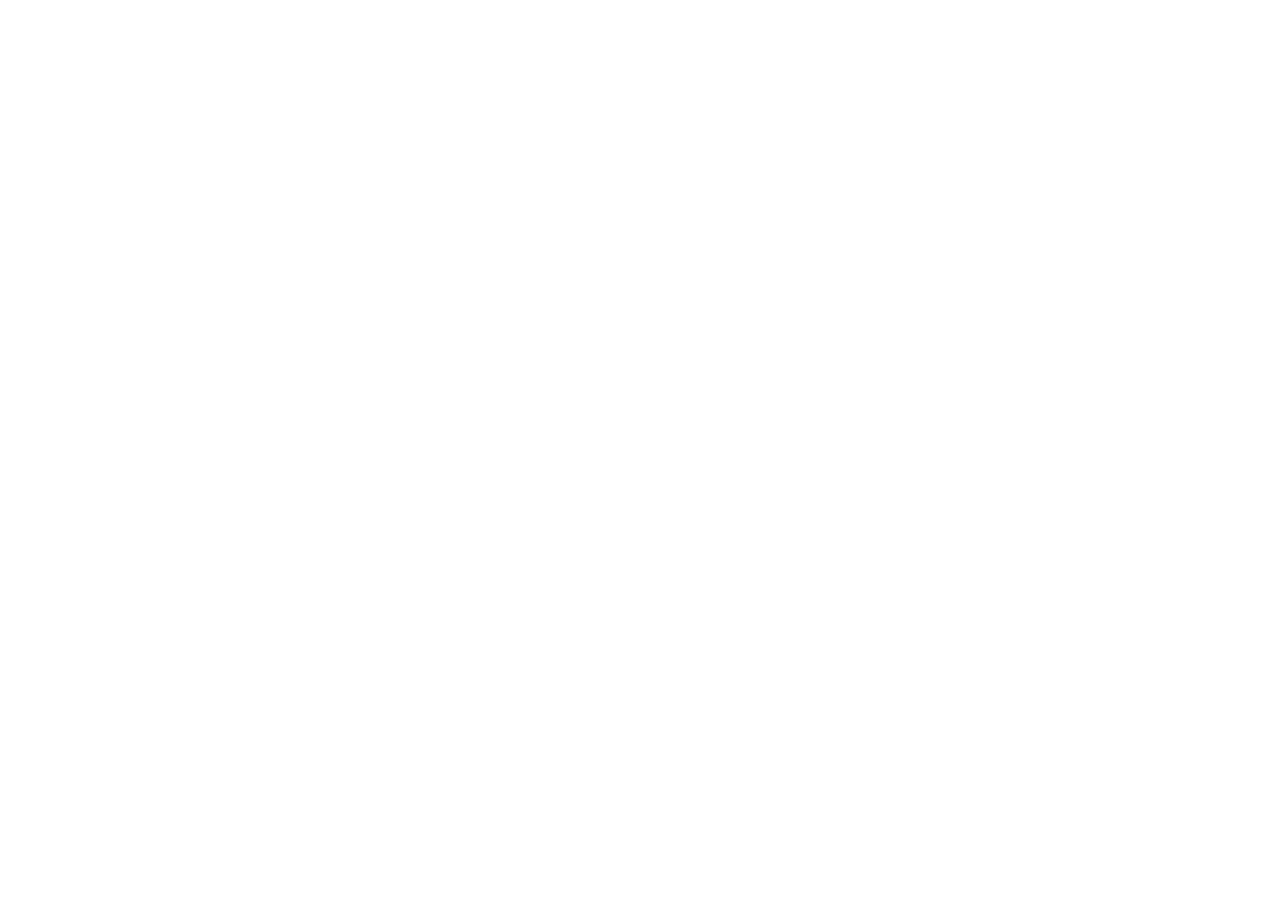
==== index.html @ 50e16a8b "first commit" ====
<!DOCTYPE html>
<html lang="en">
<head>
    <meta charset="UTF-8">
    <meta name="viewport" content="width=device-width, initial-scale=1.0">
    <title>flowershop</title>
    <link rel="shortcut icon" href="Flower Asset/Group 58.png" type="image/x-icon">
    <link rel="stylesheet" href="index.css">
</head>
<body>
    
</body>
</html>
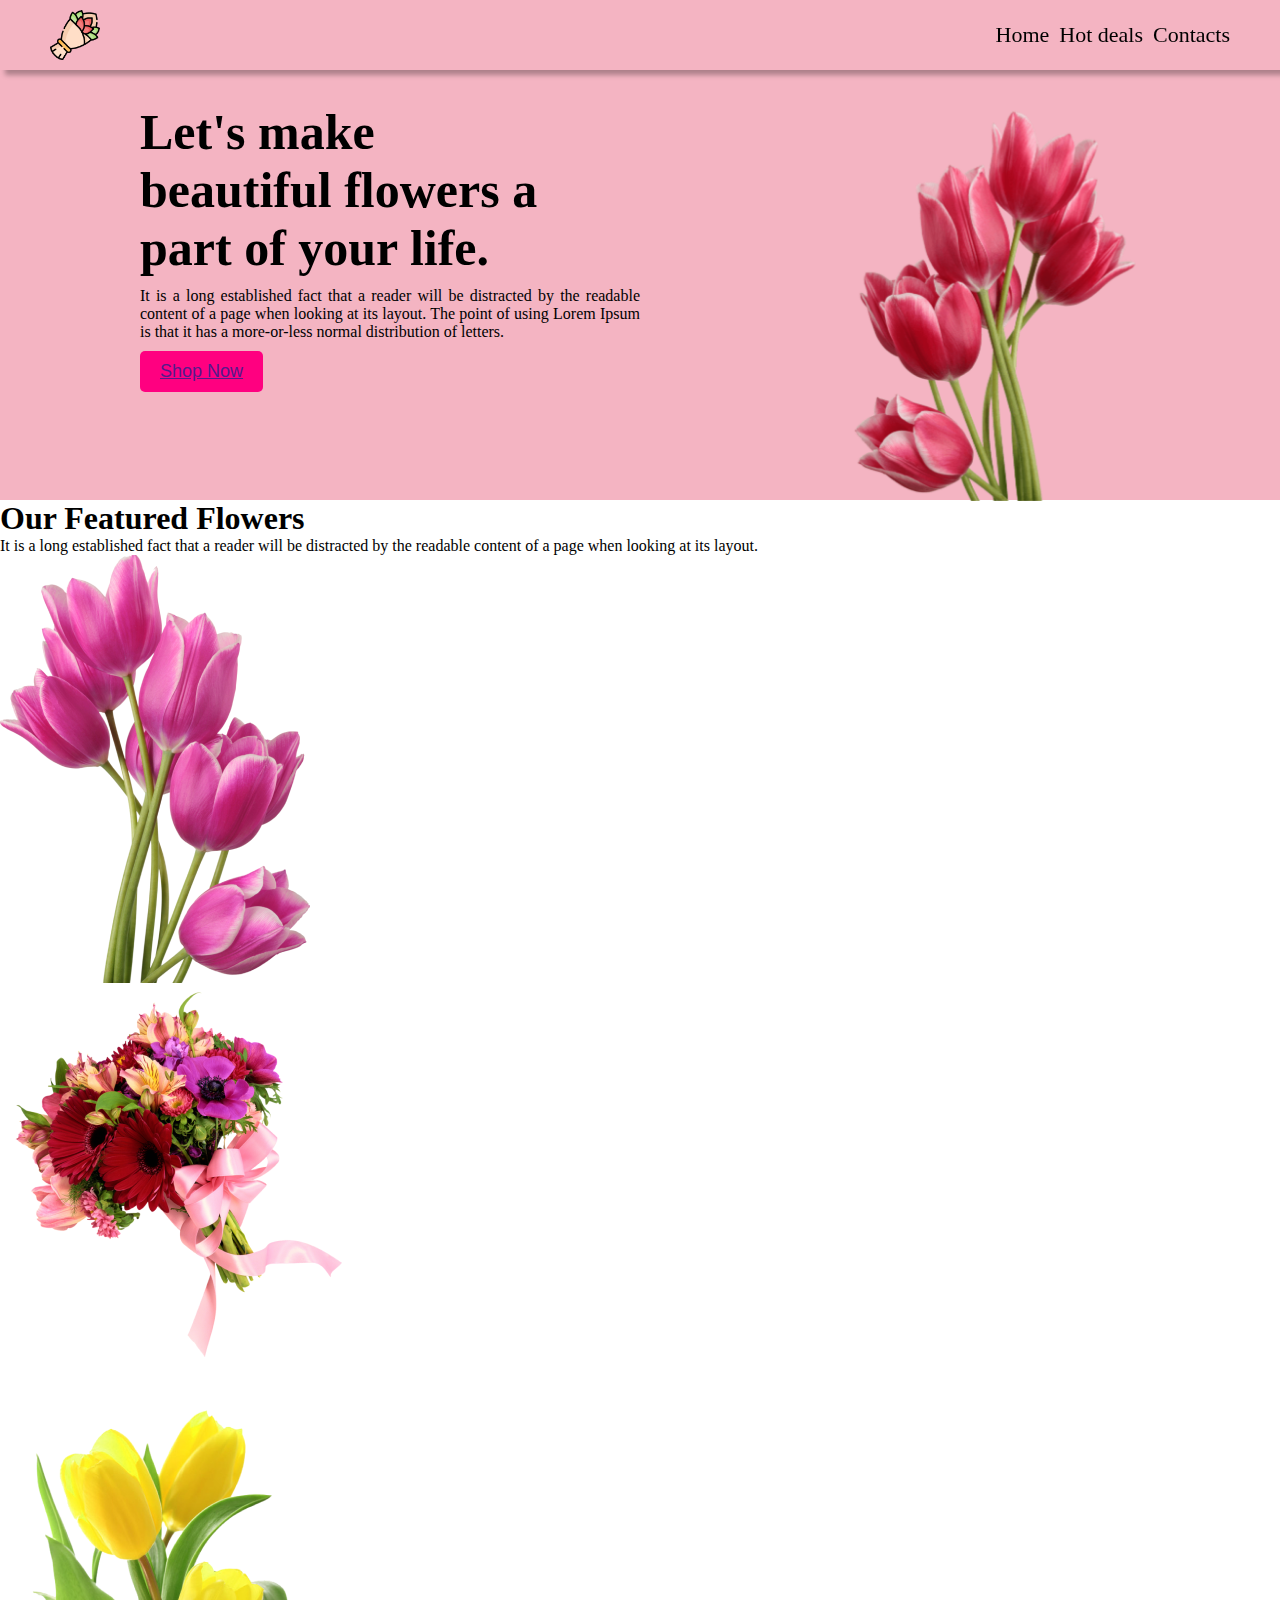
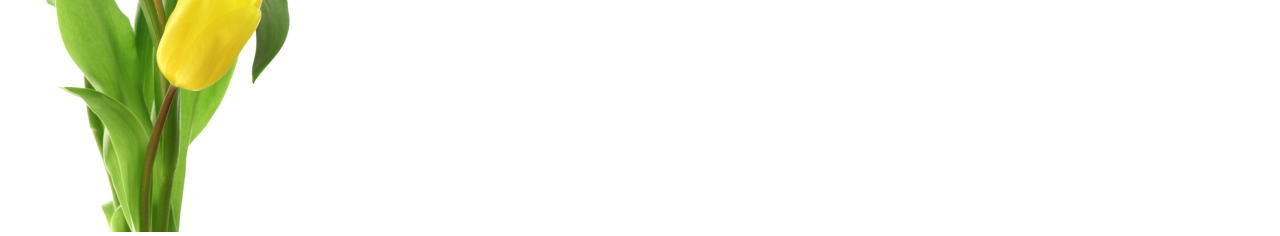
==== commit b632a136: "header done, working on main" ====
--- a/index.html
+++ b/index.html
@@ -7,7 +7,43 @@
     <link rel="shortcut icon" href="Flower Asset/Group 58.png" type="image/x-icon">
     <link rel="stylesheet" href="index.css">
 </head>
-<body>
-    
+<body class="bg">
+    <header>
+        <nav>
+            <div class="menus">
+                <img class="logo" src="Flower Asset/Group 58.png" alt="">
+                     <ul class="men">
+                        <li>Home</li>
+                        <li>Hot deals</li>
+                        <li>Contacts</li>
+                    </ul>
+            </div>
+        <section class="header-con">
+            <div class="header-item">
+                 <h1 class="title">Let's make beautiful flowers a part of your life.</h1>
+                    <p class="desc">
+                     It is a long established fact that a reader will be distracted by the readable content of a page when looking at its layout. The point of using Lorem Ipsum is that it has a more-or-less normal distribution of letters.
+                    </p>
+                 <button class="shop">
+                 <a href="" class="lnk">Shop Now</a>
+                </button>
+             </div>
+            <div class="banner-image">
+                 <img class="banner-img" src="Flower Asset/pngwing 10.png" alt="">
+             </div>
+        </section>
+        </nav>
+    </header>
+    <main>
+        <div class="title-main">
+            <h1>Our Featured Flowers</h1>
+            <p class="desc-main">It is a long established fact that a reader will be distracted by the readable content of a page when looking at its layout.</p>
+            <ul class="flowers">
+                <li><img src="Flower Asset/pngwing 6.png" alt=""></li>
+                <li><img src="Flower Asset/pngwing 5.png" alt=""></li>
+                <li><img src="Flower Asset/pngwing 7.png" alt=""></li>
+            </ul>
+        </div>
+    </main>
 </body>
 </html>--- a/index.css
+++ b/index.css
@@ -0,0 +1,103 @@
+*{
+    margin: 0px;
+    padding: 0px;
+}
+.menus{
+    display: flex;
+    list-style: none;
+    justify-content: space-between;
+    /* margin-inline: 50px; */
+    /* margin-top: 10px; */
+    font-size: 22px;
+    /* padding-top: 10px; */
+    background-color: transparent;
+    position: fixed;
+    /* background: linear-gradient(red); */
+    width: 100%;
+    padding-left: 50px;
+    padding-right: 50px;
+    box-shadow: 5px 5px 5px rgba(0, 0, 0, 0.295);
+    align-items: center;
+    height: 70px;
+    
+}
+.men{
+    display: flex;
+    list-style: none;
+    gap: 10px;
+    color: black;
+    /* background-color: transparent; */
+    /* margin-right: 100px; */
+    /* width: auto; */
+    background-size: cover;
+    padding-right: 100px;
+    cursor: pointer;
+    
+
+
+}
+.men:hover{
+    background-color: blueviolet;
+    cursor: pointer;
+}
+.logo{
+    height: 50px;
+}
+nav{
+    height: 500px;
+    background-color: rgba(229, 84, 115, 0.438);
+    width: 100%;
+    margin: 0px;
+}
+.banner-img{
+    width: 310px ;
+    /* border-radius: 150px; */
+        /* border: rgb(255, 0, 85) solid 5px; */
+        position: relative;
+        padding-bottom: 0%;
+        padding-top: 110px;
+        padding-left: 200px;
+        
+}
+.header-item{
+    padding-bottom: 20px;
+    
+}
+.header-con{
+    display: flex;
+    /* justify-content: center; */
+    align-items: center;
+    padding-inline: 140px;
+    
+    
+}
+.title{
+    font-size: 50px;
+    width: 400px;
+    margin-top: 10px;
+
+}
+.shop{
+    margin-top: 10px;
+    padding: 10px 20px;
+  background-color: rgb(255, 0, 128);
+  color: white;
+  border-radius: 5px;
+  border: none;
+  font-size: large; 
+  
+}
+.shop:hover{
+    color: rgb(255, 252, 252);
+    cursor: pointer;
+    background-color: rgba(227, 0, 248, 0.219);
+    padding: 9px 18px;
+    /* position: absolute; */
+    
+  }
+  .desc{
+    text-align: justify;
+    width: 500px;
+    margin-top: 10px;
+  }
+  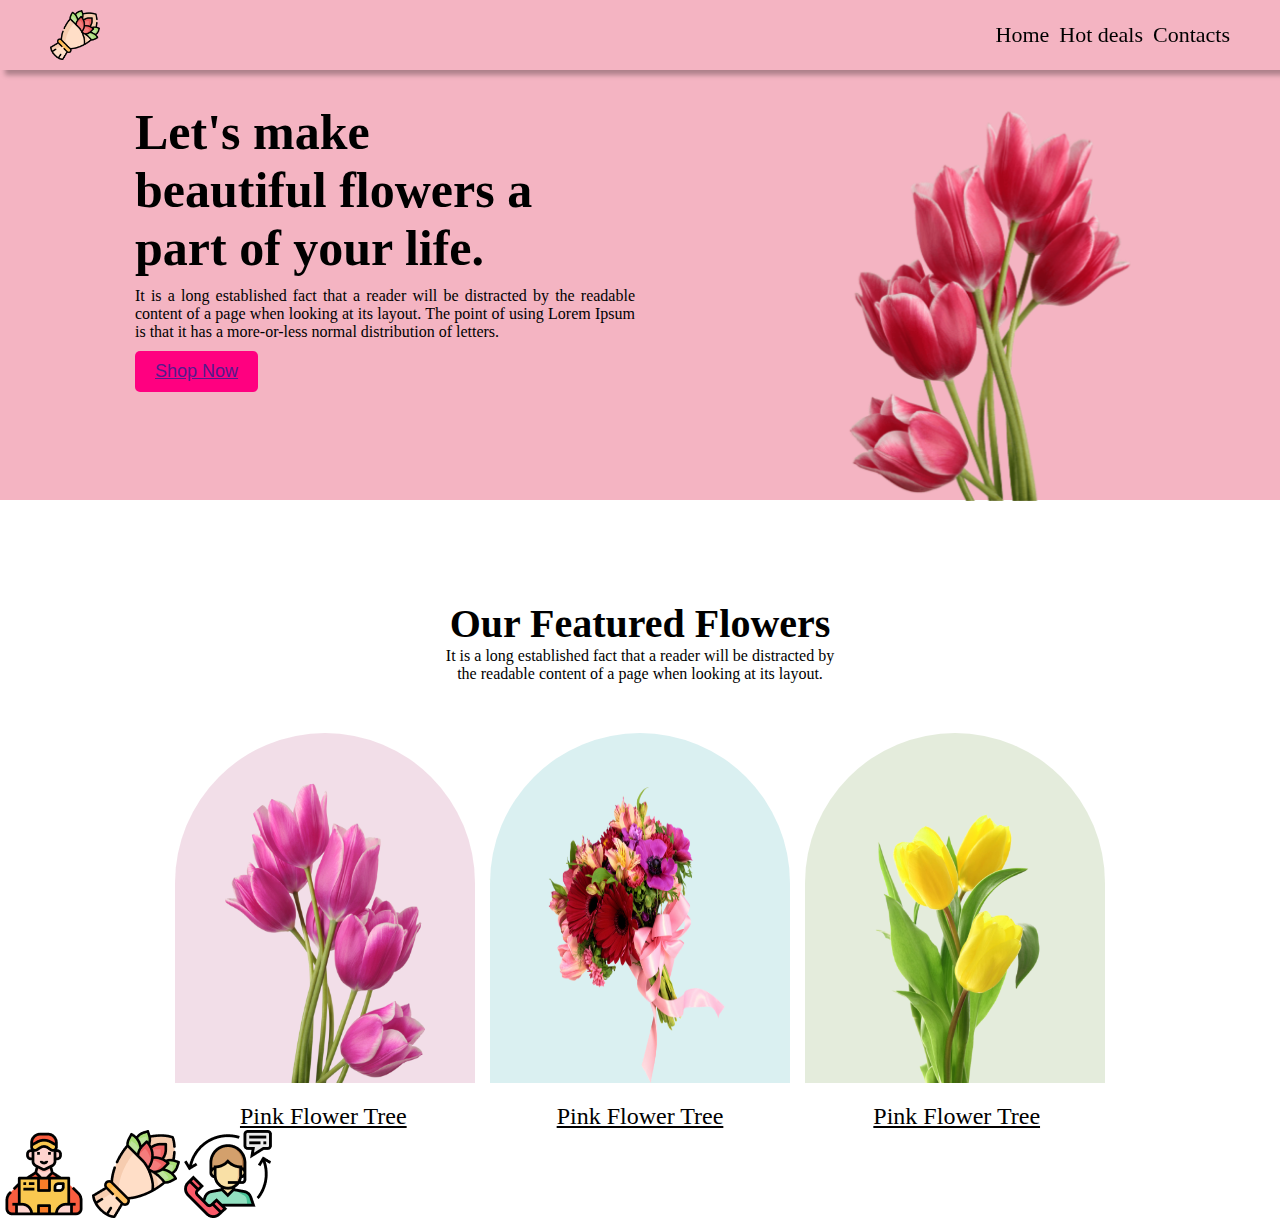
==== commit e1fd6197: "main first done" ====
--- a/index.html
+++ b/index.html
@@ -36,12 +36,29 @@
     </header>
     <main>
         <div class="title-main">
-            <h1>Our Featured Flowers</h1>
+            <h1 class="flw">Our Featured Flowers</h1>
             <p class="desc-main">It is a long established fact that a reader will be distracted by the readable content of a page when looking at its layout.</p>
+        </div>
+        <div class="flowrs-div">
             <ul class="flowers">
-                <li><img src="Flower Asset/pngwing 6.png" alt=""></li>
-                <li><img src="Flower Asset/pngwing 5.png" alt=""></li>
-                <li><img src="Flower Asset/pngwing 7.png" alt=""></li>
+                <img class="img1" src="Flower Asset/pngwing 6.png" alt="">
+                <img class="img2" src="Flower Asset/pngwing 5.png" alt="">
+                <img class="img3" src="Flower Asset/pngwing 7.png" alt="">
+            </ul>
+            
+        </div>
+        <div>
+            <ul class="flw-name">
+                <li>Pink Flower Tree</li>
+                <li>Pink Flower Tree</li>
+                <li>Pink Flower Tree</li>
+            </ul>
+        </div>
+        <div>
+            <ul class="icons">
+                <img src="Flower Asset/Group 57.png" alt="">
+                <img src="Flower Asset/Group 58.png" alt="">
+                <img src="Flower Asset/Group 59.png" alt="">
             </ul>
         </div>
     </main>
--- a/index.css
+++ b/index.css
@@ -65,9 +65,9 @@
 }
 .header-con{
     display: flex;
-    /* justify-content: center; */
+    justify-content: center;
     align-items: center;
-    padding-inline: 140px;
+    /* padding-inline: 140px; */
     
     
 }
@@ -100,4 +100,61 @@
     width: 500px;
     margin-top: 10px;
   }
-  +  .title-main{
+    /* display: list-item; */
+    align-items: center;
+    justify-content: center;
+    position: relative;
+    padding-inline: 440px;
+    text-align: center;
+    /* width: 500px; */
+    margin-top: 100px;
+  }
+  .flw{
+    font-size: 40px;
+  }
+  .flowers{
+    display: flex;
+    justify-content: center;
+    height: 300px;
+    margin-top: 50px;
+    position: relative;
+    gap: 15px;
+  }
+  .img1{
+    border-radius: 300px 300px 0px 0px;
+    background: rgba(167, 33, 98, 0.15);
+    width: 200px;
+    height: 300px;
+    flex-shrink: 0;
+    padding-top: 50px;
+    padding-inline: 50px;
+  }
+  .img2{
+    border-radius: 300px 300px 0px 0px;
+    background: rgba(5, 151, 160, 0.15);
+    width: 200px;
+    height: 300px;
+    flex-shrink: 0;
+    padding-top: 50px;
+    padding-inline: 50px;
+  }
+  .img3{
+    border-radius: 300px 300px 0px 0px;
+    background: rgba(71, 125, 17, 0.15);
+    width: 200px;
+    height: 300px;
+    flex-shrink: 0;
+    padding-top: 50px;
+    padding-inline: 50px;
+  }
+  .flw-name{
+    display: flex;
+    align-items: center;
+    justify-content: center;
+    list-style: none;
+    font-size: 24px;
+    text-decoration-line: underline;
+    margin-top: 70px;
+    gap: 150px;
+  }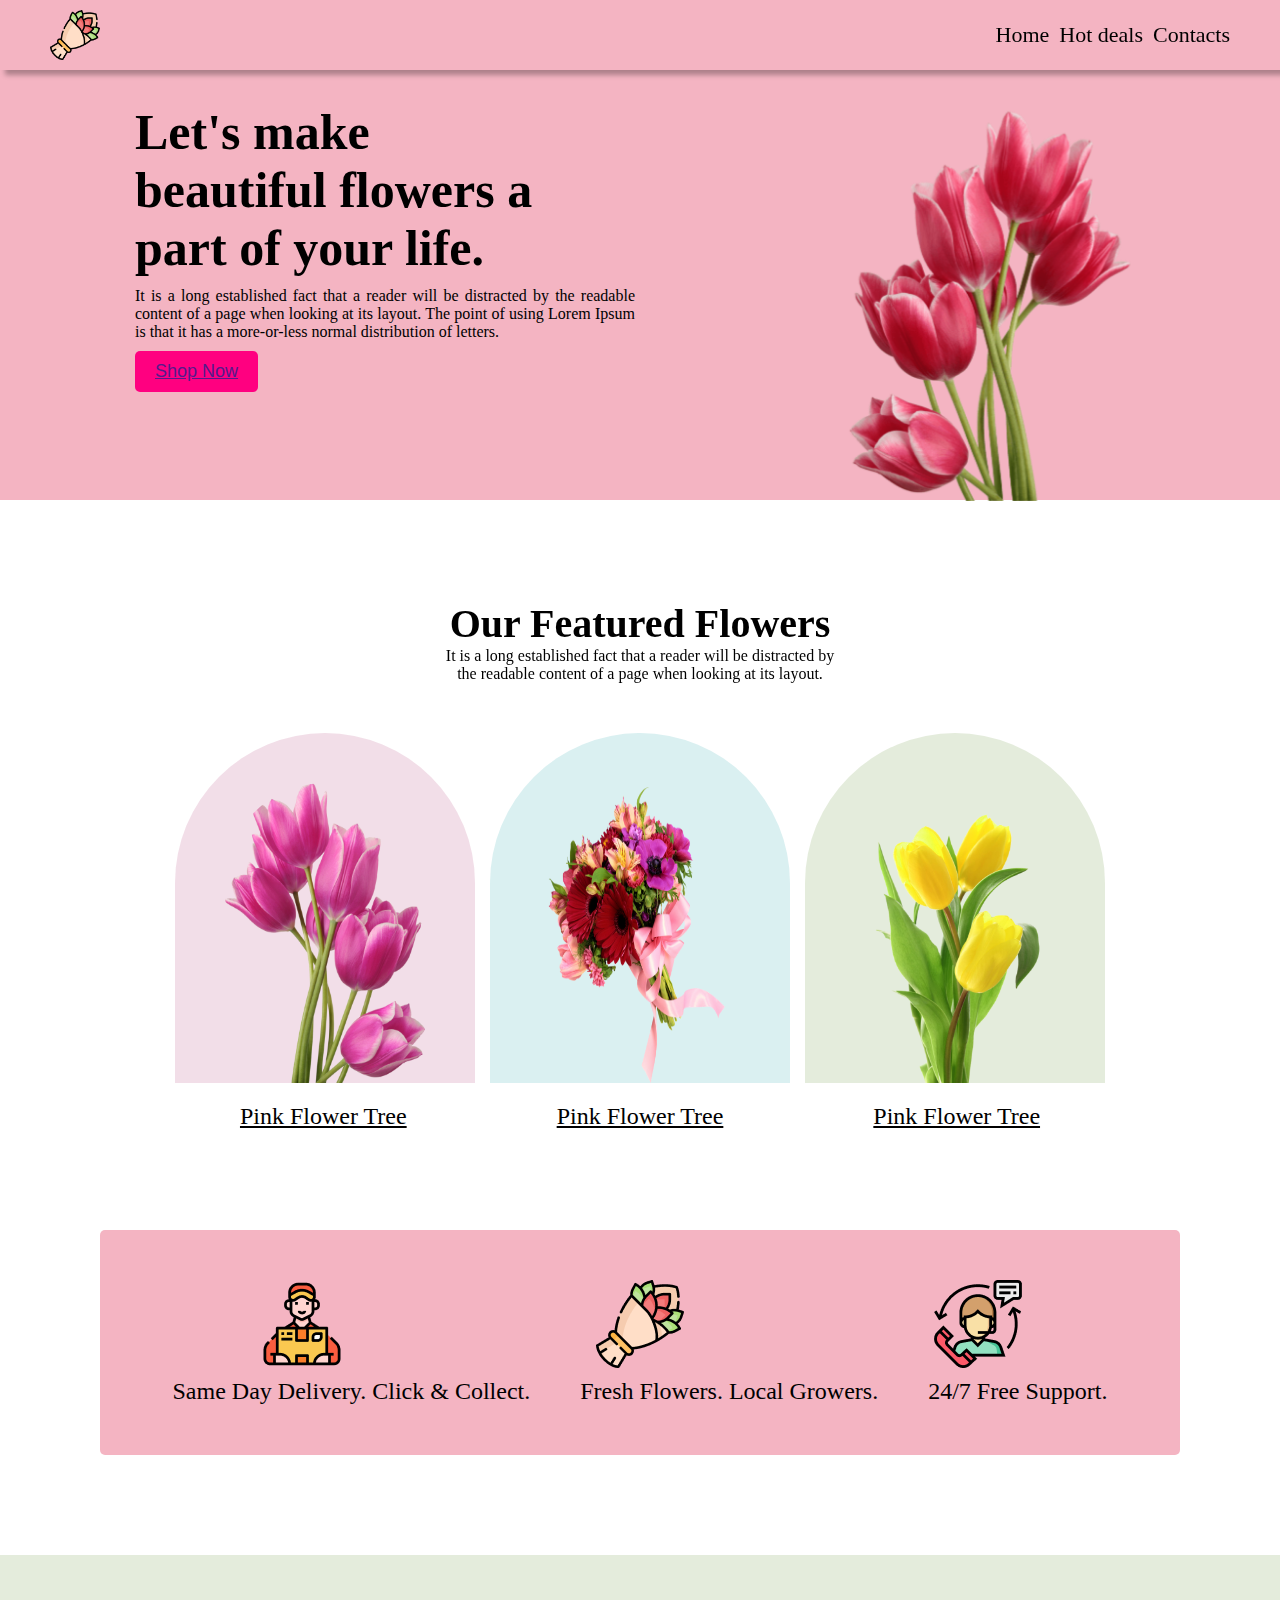
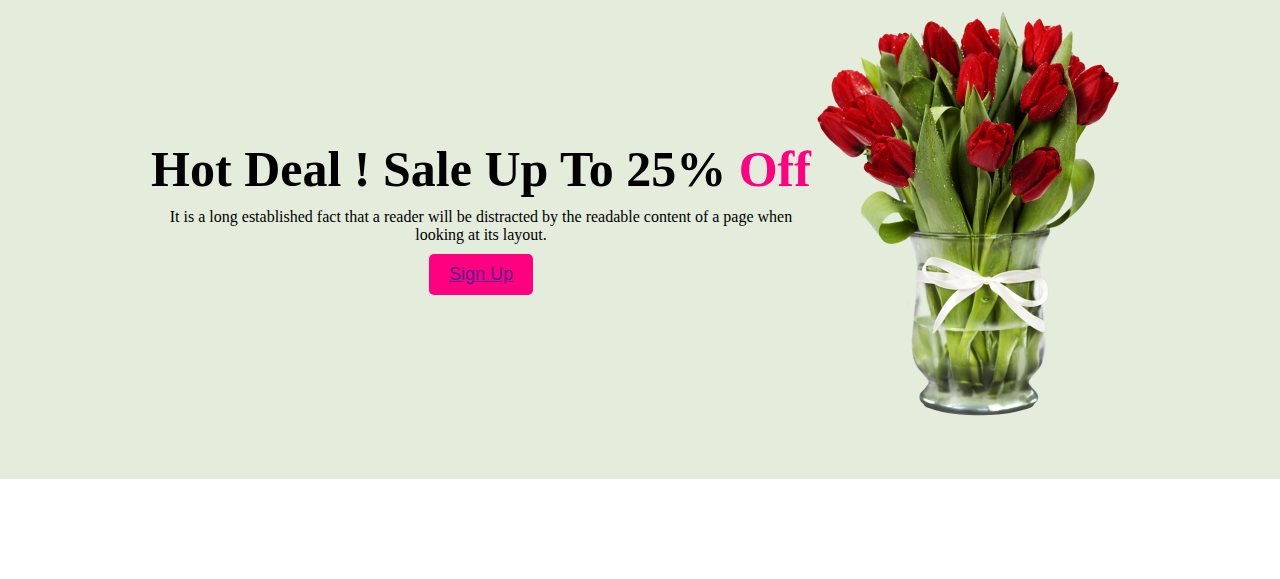
==== commit fa9830d2: "git main almost" ====
--- a/index.html
+++ b/index.html
@@ -54,12 +54,31 @@
                 <li>Pink Flower Tree</li>
             </ul>
         </div>
-        <div>
+        <div class="hole-icon">
             <ul class="icons">
-                <img src="Flower Asset/Group 57.png" alt="">
-                <img src="Flower Asset/Group 58.png" alt="">
-                <img src="Flower Asset/Group 59.png" alt="">
+                <img class="icon1" src="Flower Asset/Group 57.png" alt="">
+                <img class="icon2" src="Flower Asset/Group 58.png" alt="">
+                <img class="icon3" src="Flower Asset/Group 59.png" alt="">
             </ul>
+            <ul class="icon-name">
+                <li>Same Day Delivery. Click & Collect.</li>
+                <li>Fresh Flowers. Local Growers.</li>
+                <li>24/7 Free Support.</li>
+            </ul>
+        </div>
+        <div class="hotdeal">
+            <ul class="texthot">
+                <h1 class="title-hot">Hot Deal ! Sale Up To 25% <span class="off">Off</span></h1>
+                <p class="desc-hot">It is a long established fact that a reader will be distracted by the readable content of a page when looking at its layout.</p>
+                <button class="shop">
+                <a href="" class="lnk">Sign Up</a>
+               </button>
+            </ul>
+            <ul>
+                <img src="Flower Asset/pngwing 8.png" alt="">
+            </ul>
+            
+            
         </div>
     </main>
 </body>
--- a/index.css
+++ b/index.css
@@ -157,4 +157,51 @@
     text-decoration-line: underline;
     margin-top: 70px;
     gap: 150px;
-  }+  }
+  .icons{
+    display: flex;
+    align-items: center;
+    justify-content: center;
+    
+    padding: 50px 50px 10px 50px;
+    gap: 250px;
+    
+  }
+.icon-name{
+    display: flex;
+    list-style: none;
+    justify-content: center;
+    gap: 50px;
+    text-align: center;
+    padding-bottom: 50px;
+    font-size: 24px;
+}
+.hole-icon{
+    background: rgba(229, 84, 115, 0.438);
+    border-radius: 5px;
+    margin: 100px 100px 100px 100px;
+}
+.hotdeal{
+    display: flex;
+    justify-content: center;
+    align-items: center;
+    background: rgba(71, 125, 17, 0.15);
+    padding: 50px 150px;
+    margin: 100px 0px;
+}
+.texthot{
+    
+    justify-content: center;
+    align-items: center;
+    text-align: center;
+    /* width: 1000px; */
+}
+.off{
+    color: rgb(255, 0, 128);
+}
+.title-hot{
+    font-size: 50px;
+}
+.desc-hot{
+    margin-top: 10px;
+}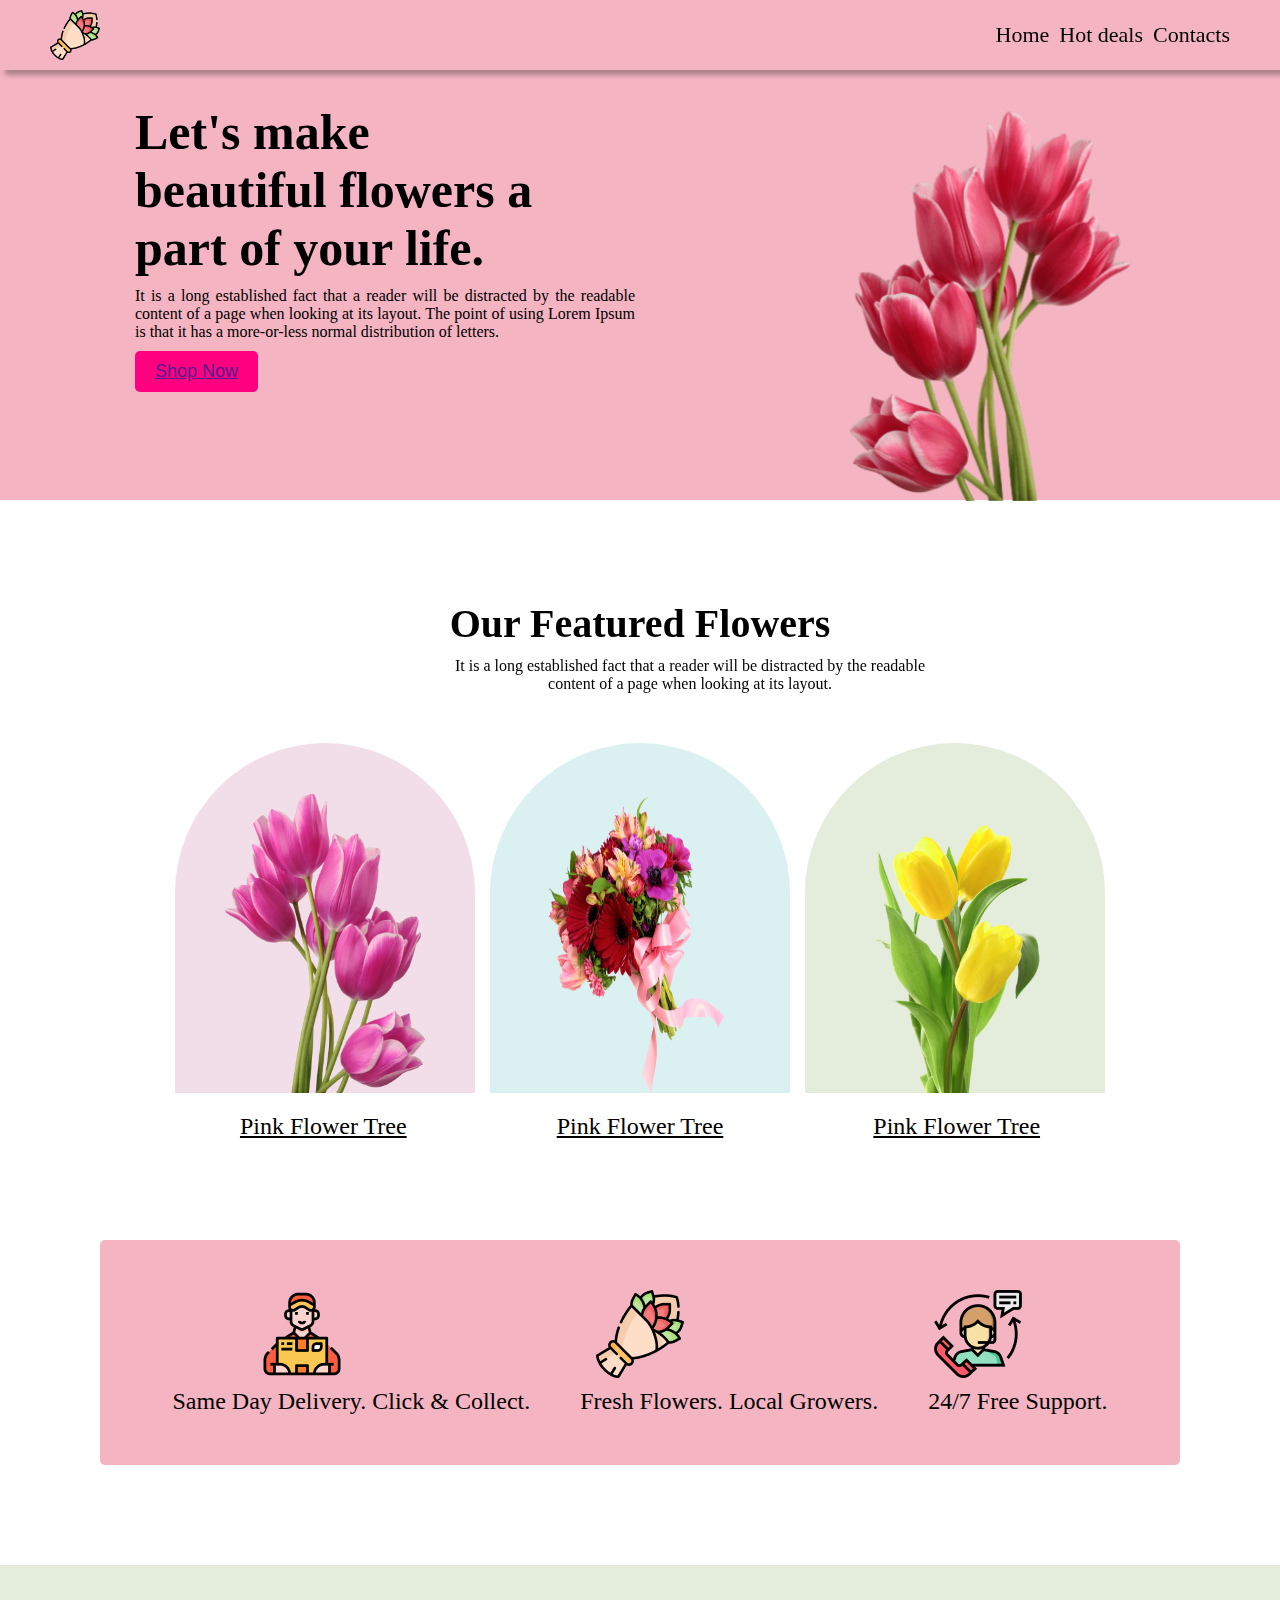
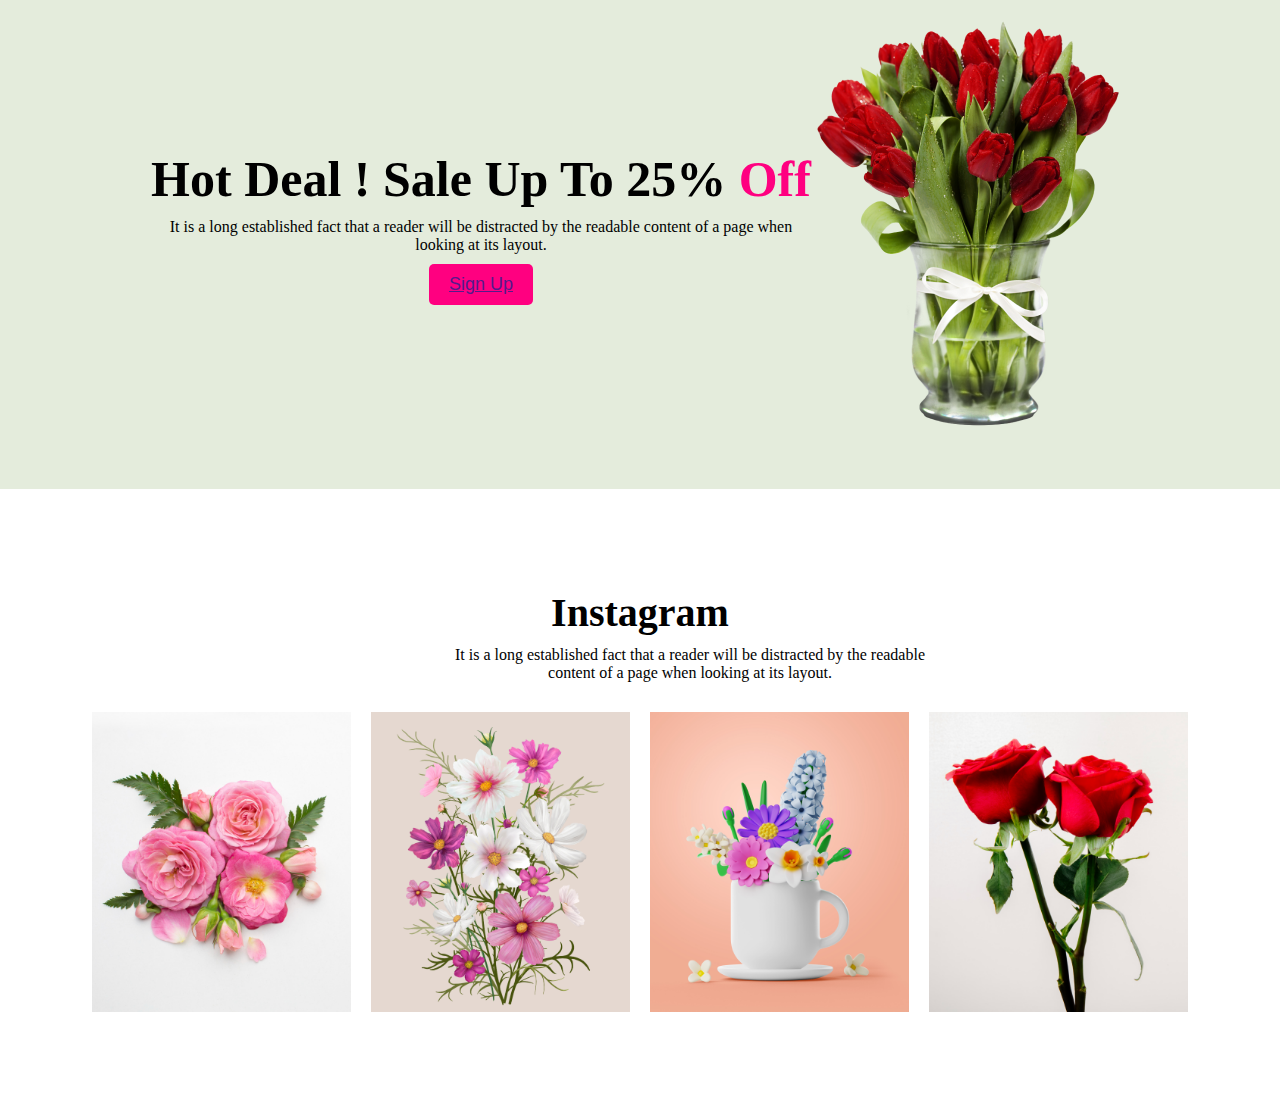
==== commit 6dcc0cab: "images add" ====
--- a/index.html
+++ b/index.html
@@ -80,6 +80,16 @@
             
             
         </div>
+        <div class="title-main">
+            <h1 class="flw">Instagram</h1>
+            <p class="desc-main">It is a long established fact that a reader will be distracted by the readable content of a page when looking at its layout.</p>
+        </div>
+        <div class="images">
+            <li class="imglist1"><img src="Flower Asset/Flower 01.png" alt="" height="300px"></li>
+            <li class="imglist2"><img src="Flower Asset/Rectangle 4.png" alt="" height="300px"></li>
+            <li class="imglist3"><img src="Flower Asset/Rectangle 5.png" alt="" height="300px"></li>
+            <li class="imglist4"><img src="Flower Asset/Rectangle 6.png" alt="" height="300px"></li>
+        </div>
     </main>
 </body>
 </html>--- a/index.css
+++ b/index.css
@@ -204,4 +204,20 @@
 }
 .desc-hot{
     margin-top: 10px;
-}+}
+.desc-main{
+    margin-top: 10px;
+    text-align: center;
+    width: 500px;
+}
+.images{
+    display: flex;
+    /* width: 100px; */
+    margin: 30px 100px 100px 100px;
+    list-style: none;
+    ;
+    justify-content: center;
+    align-items: center;
+    gap: 20px;
+}
+
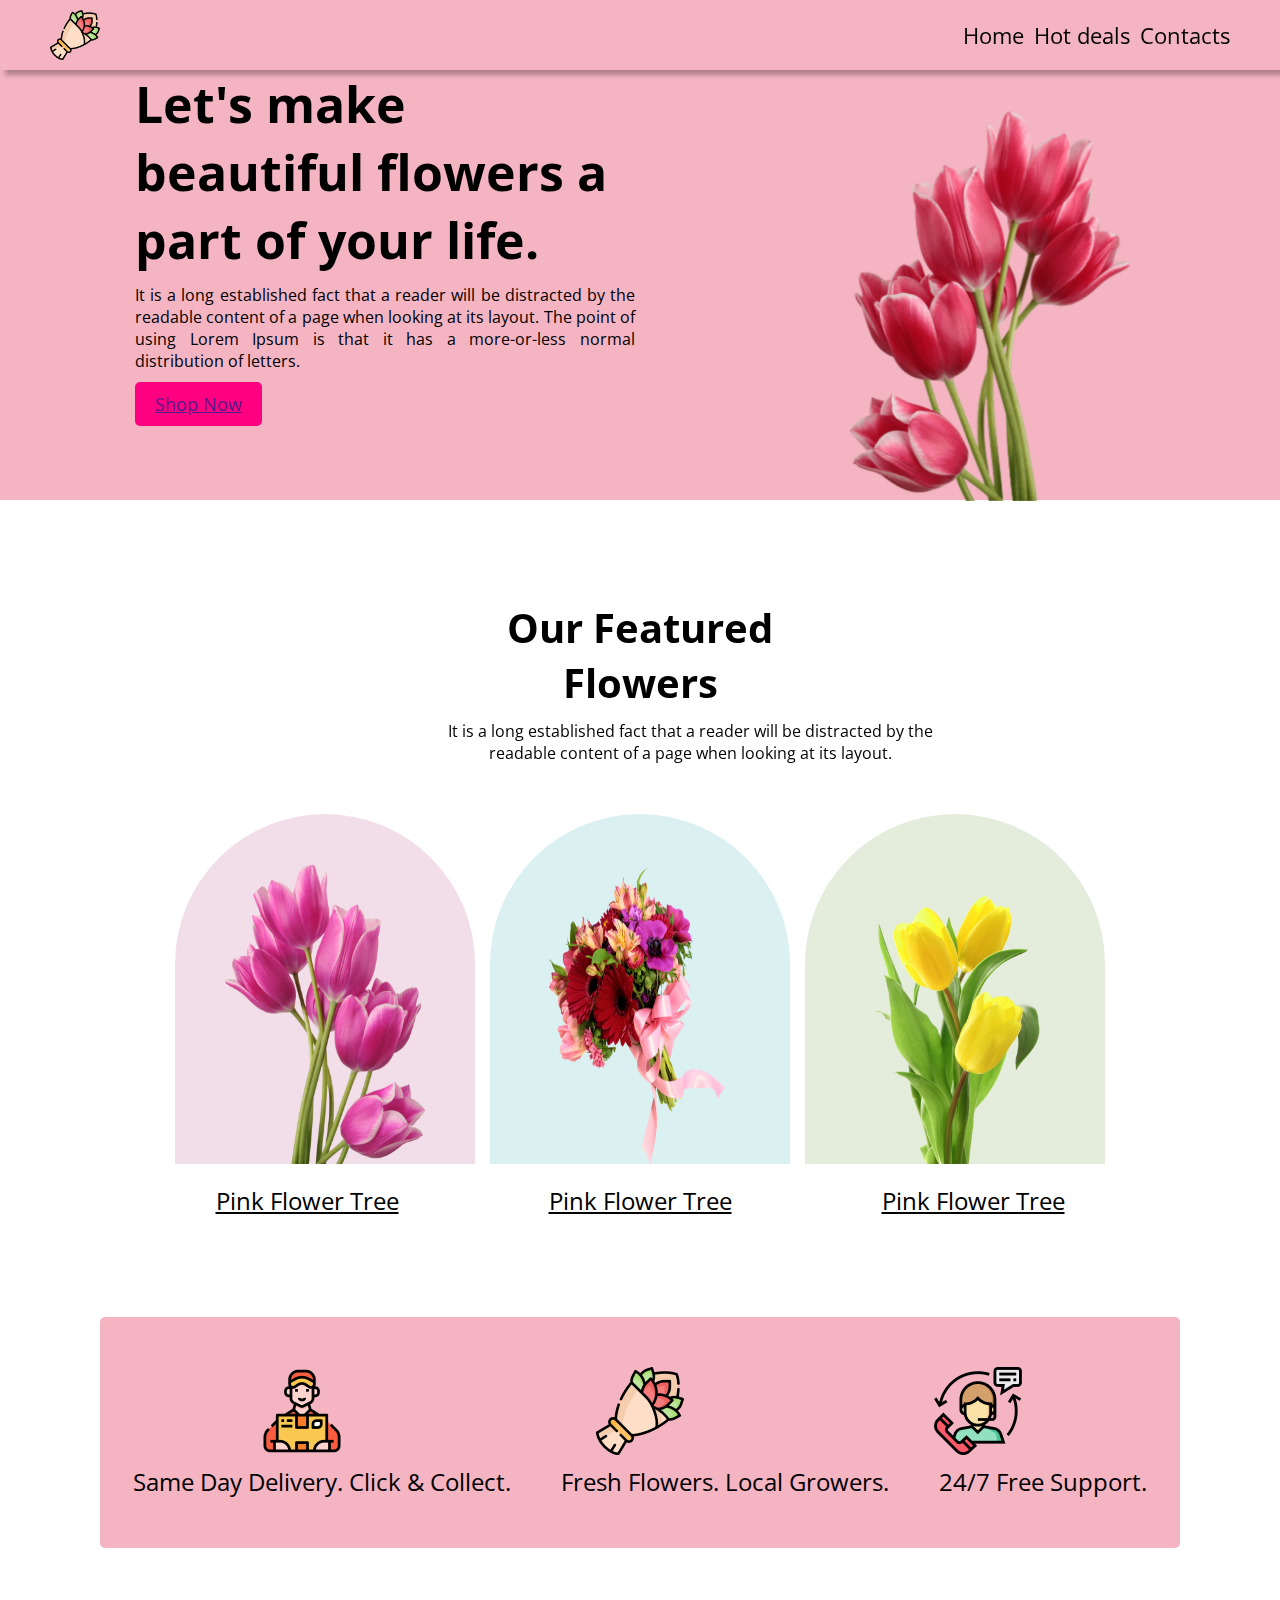
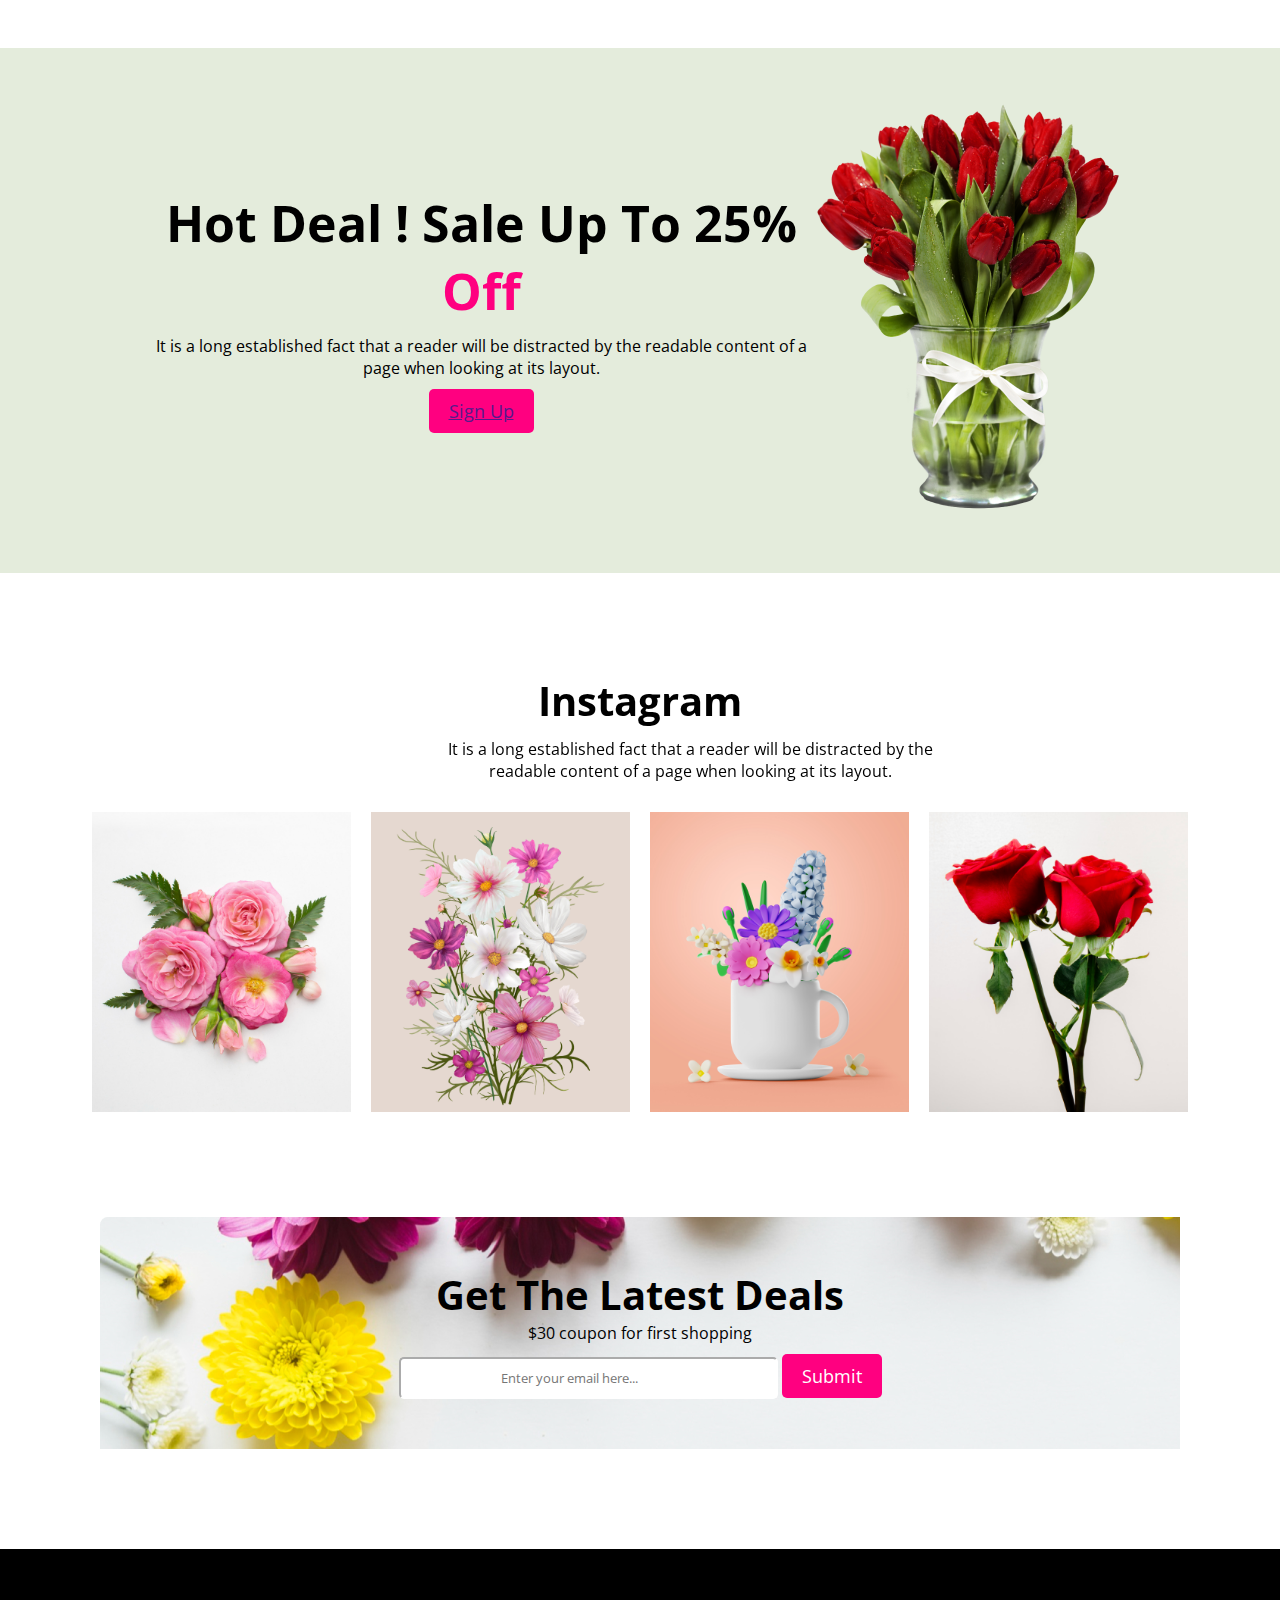
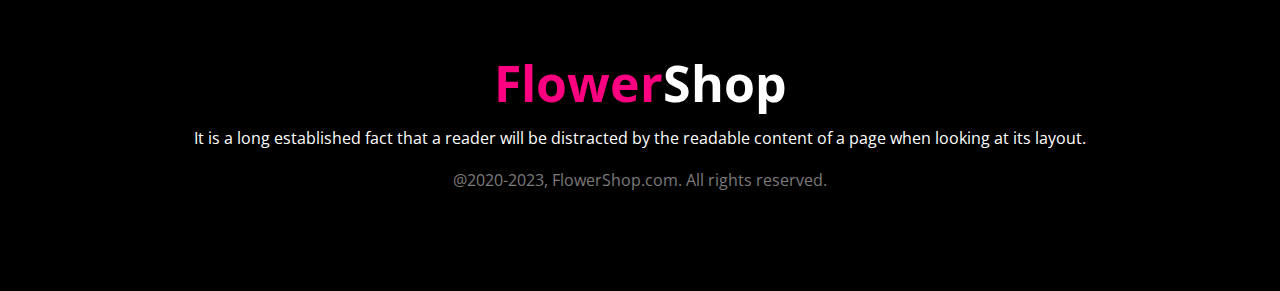
==== commit 7e6c54ee: "almost done" ====
--- a/index.html
+++ b/index.html
@@ -3,11 +3,15 @@
 <head>
     <meta charset="UTF-8">
     <meta name="viewport" content="width=device-width, initial-scale=1.0">
+    <link rel="preconnect" href="https://fonts.googleapis.com">
+<link rel="preconnect" href="https://fonts.gstatic.com" crossorigin>
+<link href="https://fonts.googleapis.com/css2?family=Lato&family=Open+Sans:wght@800&display=swap" rel="stylesheet">
     <title>flowershop</title>
     <link rel="shortcut icon" href="Flower Asset/Group 58.png" type="image/x-icon">
     <link rel="stylesheet" href="index.css">
 </head>
 <body class="bg">
+    
     <header>
         <nav>
             <div class="menus">
@@ -34,6 +38,7 @@
         </section>
         </nav>
     </header>
+    <div class="bgall">
     <main>
         <div class="title-main">
             <h1 class="flw">Our Featured Flowers</h1>
@@ -90,6 +95,24 @@
             <li class="imglist3"><img src="Flower Asset/Rectangle 5.png" alt="" height="300px"></li>
             <li class="imglist4"><img src="Flower Asset/Rectangle 6.png" alt="" height="300px"></li>
         </div>
+        <div class="title-latest">
+            <h1 class="flw">Get The Latest Deals</h1>
+            <p class="desc-latest">$30 coupon for first shopping</p>
+            <form class="email">
+                <label>
+                    <input class="emailbox" type="email" placeholder="Enter your email here..."> 
+                    <input class="shop" type="submit">
+                </label>
+            </form>
+        </div>
     </main>
+</div>
+    <footer>
+        <div>
+            <h1 class="footertitle"><span class="off">Flower</span>Shop</h1>
+            <p class="ftdesc">It is a long established fact that a reader will be distracted by the readable content of a page when looking at its layout.</p>
+            <p class="copyr">@2020-2023, FlowerShop.com. All rights reserved. </p>
+        </div>
+    </footer>
 </body>
 </html>--- a/index.css
+++ b/index.css
@@ -1,6 +1,10 @@
 *{
     margin: 0px;
     padding: 0px;
+    font-family: 'Lato', sans-serif;
+    font-family: 'Lato', sans-serif;
+    font-family: 'Open Sans', sans-serif;
+    
 }
 .menus{
     display: flex;
@@ -73,7 +77,7 @@
 }
 .title{
     font-size: 50px;
-    width: 400px;
+    width: 500px;
     margin-top: 10px;
 
 }
@@ -220,4 +224,49 @@
     align-items: center;
     gap: 20px;
 }
-
+.title-latest{
+
+     align-items: center;
+     justify-content: center;
+     position: relative;
+     /* padding-inline: 440px; */
+     text-align: center;
+     margin: 30px 100px 100px 100px;
+     background-image: url('Flower Asset/Rectangle\ 9.png');
+     padding: 50px;
+}
+.emailbox{
+    background: white;
+    padding: 10px 100px;
+    border-color: white;
+    border-radius: 5px;
+    
+}
+.email{
+    display: flex;
+    text-align: center;
+    justify-content: center;
+}
+.footertitle{
+    text-align: center;
+    font-size: 50px;
+    
+    
+}
+footer{
+    background-color: black;
+    padding: 100px;
+    color: white;
+    text-align: center;
+
+}
+.ftdesc{
+    margin-top: 10px;
+}
+.copyr{
+    margin-top: 20px;
+    color: rgb(124, 123, 123);
+}
+.bgall{
+    /* background-color: whitesmoke; */
+}
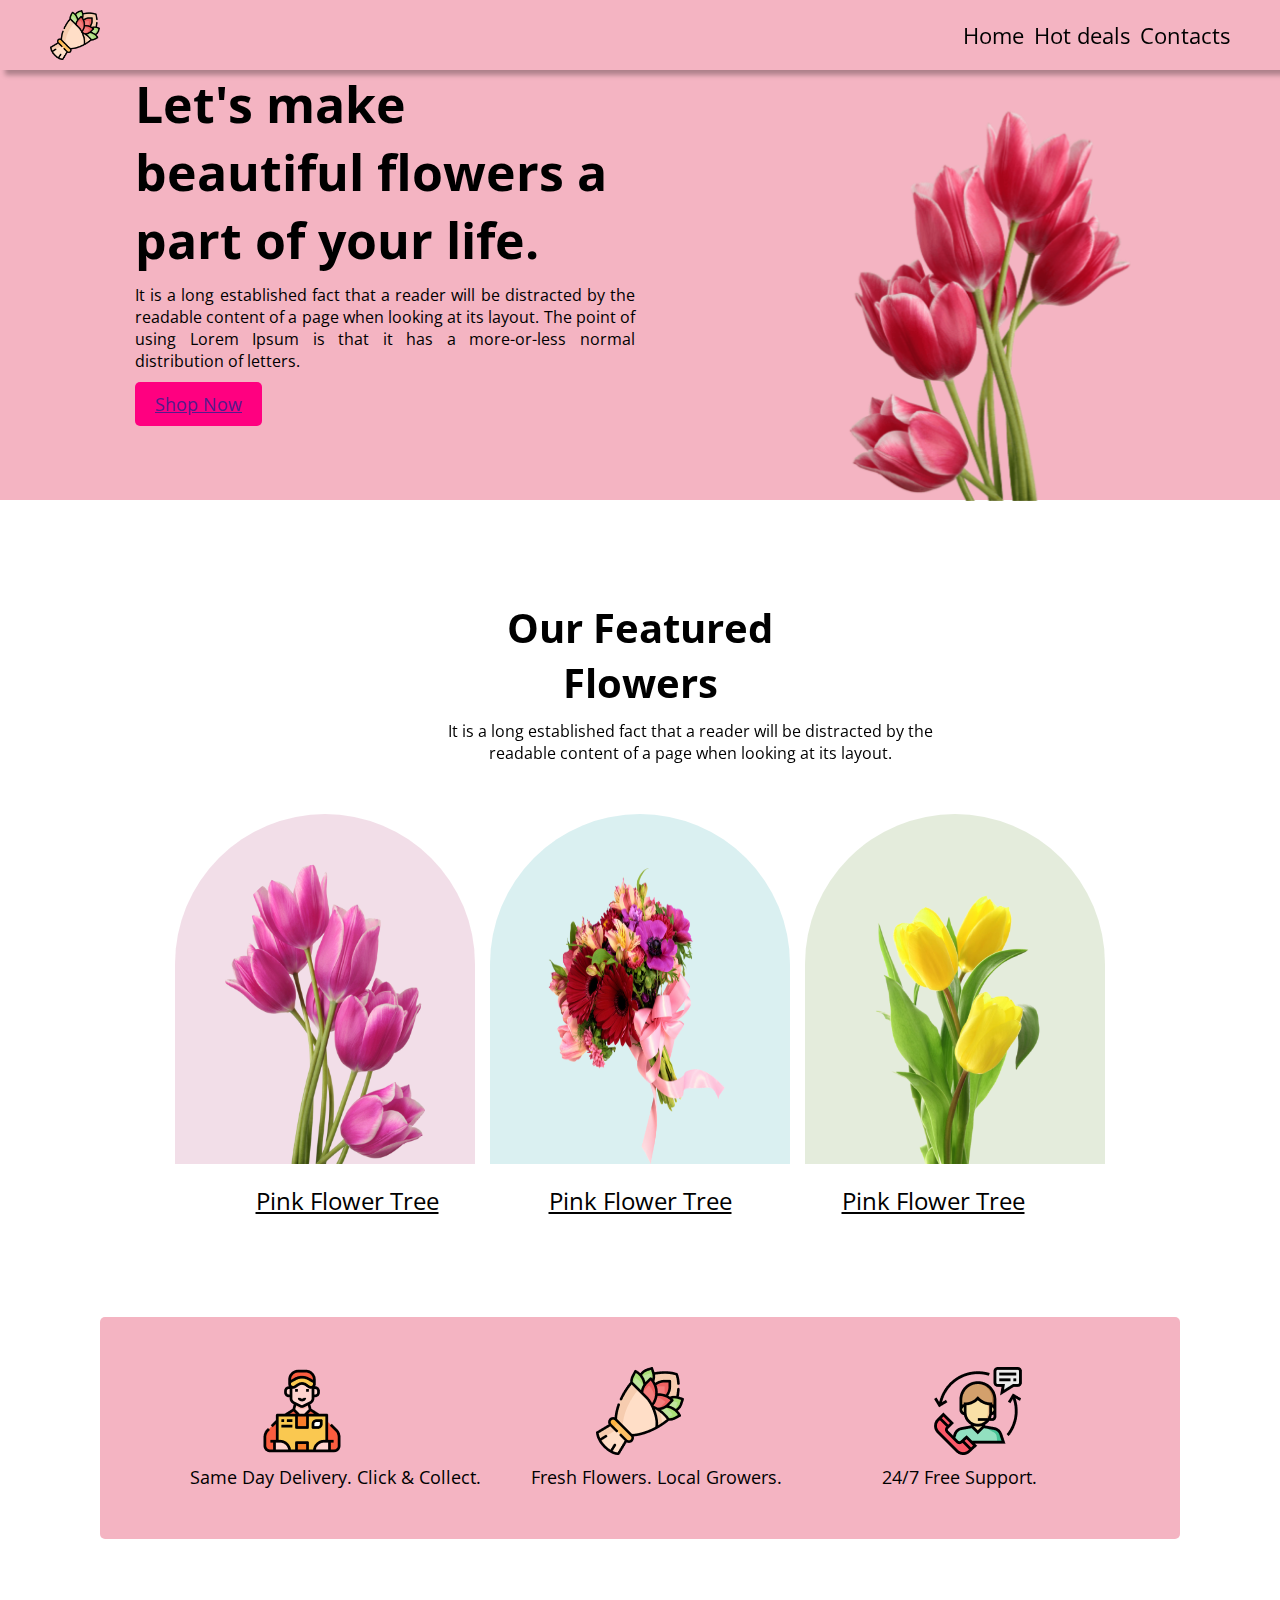
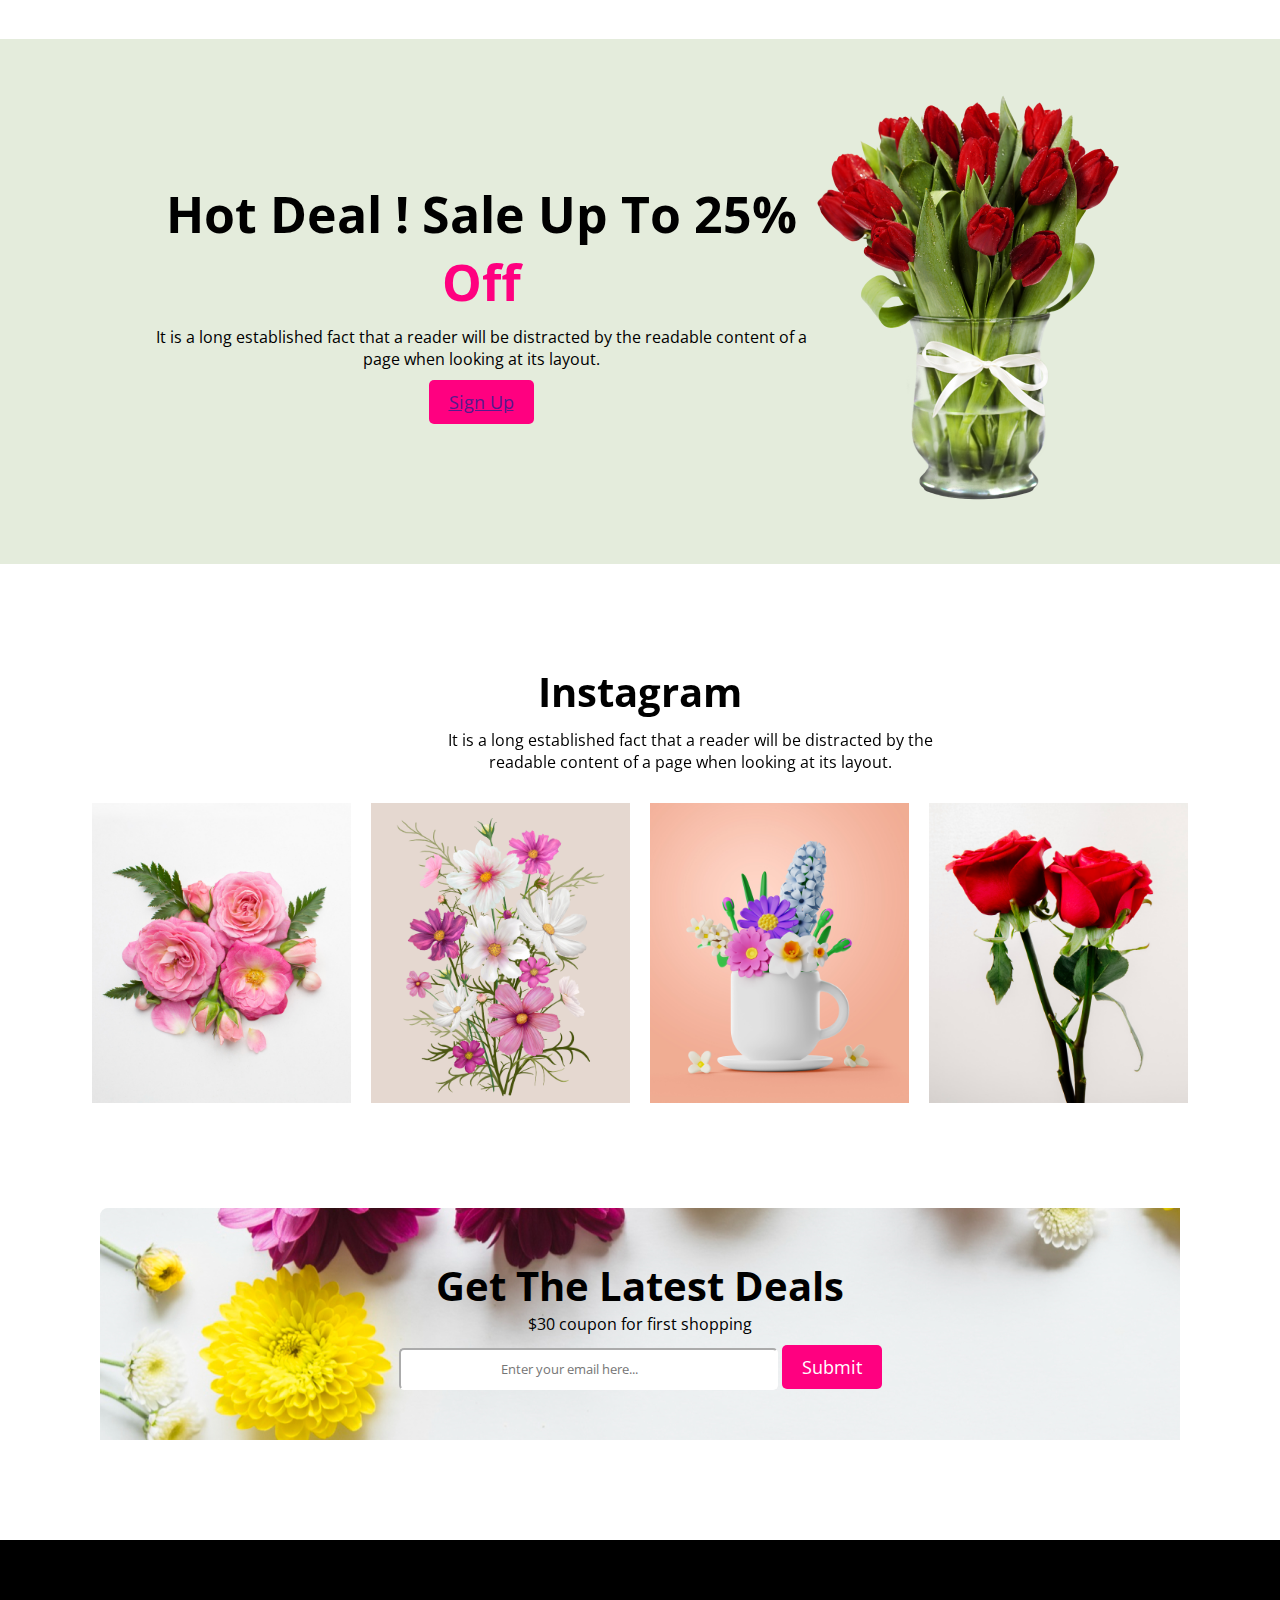
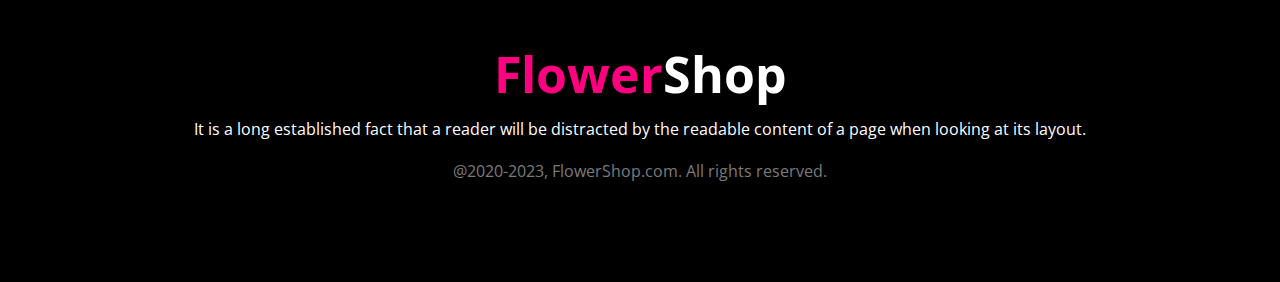
==== commit 17abe09d: "project done" ====
--- a/index.html
+++ b/index.html
@@ -66,9 +66,9 @@
                 <img class="icon3" src="Flower Asset/Group 59.png" alt="">
             </ul>
             <ul class="icon-name">
-                <li>Same Day Delivery. Click & Collect.</li>
-                <li>Fresh Flowers. Local Growers.</li>
-                <li>24/7 Free Support.</li>
+                <li class="iname1">Same Day Delivery. Click & Collect.</li>
+                <li class="iname2">Fresh Flowers. Local Growers.</li>
+                <li class="iname3">24/7 Free Support.</li>
             </ul>
         </div>
         <div class="hotdeal">
--- a/index.css
+++ b/index.css
@@ -35,14 +35,14 @@
     /* width: auto; */
     background-size: cover;
     padding-right: 100px;
+    
+    
+
+
+}
+.men:hover{
     cursor: pointer;
-    
-
-
-}
-.men:hover{
-    background-color: blueviolet;
-    cursor: pointer;
+    padding: 10px;
 }
 .logo{
     height: 50px;
@@ -121,7 +121,7 @@
     display: flex;
     justify-content: center;
     height: 300px;
-    margin-top: 50px;
+    margin: 50px 100px 50px 100px;
     position: relative;
     gap: 15px;
   }
@@ -160,7 +160,7 @@
     font-size: 24px;
     text-decoration-line: underline;
     margin-top: 70px;
-    gap: 150px;
+    gap: 110px;
   }
   .icons{
     display: flex;
@@ -171,14 +171,27 @@
     gap: 250px;
     
   }
+  
 .icon-name{
     display: flex;
     list-style: none;
-    justify-content: center;
+    /* justify-content: center; */
     gap: 50px;
     text-align: center;
     padding-bottom: 50px;
-    font-size: 24px;
+    font-size: 18px;
+}
+.iname1{
+    justify-content: left;
+    margin-left: 90px;
+}
+.iname2{
+    justify-content: center;
+    /* margin-left: 0px; */
+}
+.iname3{
+    justify-content: right;
+    margin-left: 50px;
 }
 .hole-icon{
     background: rgba(229, 84, 115, 0.438);
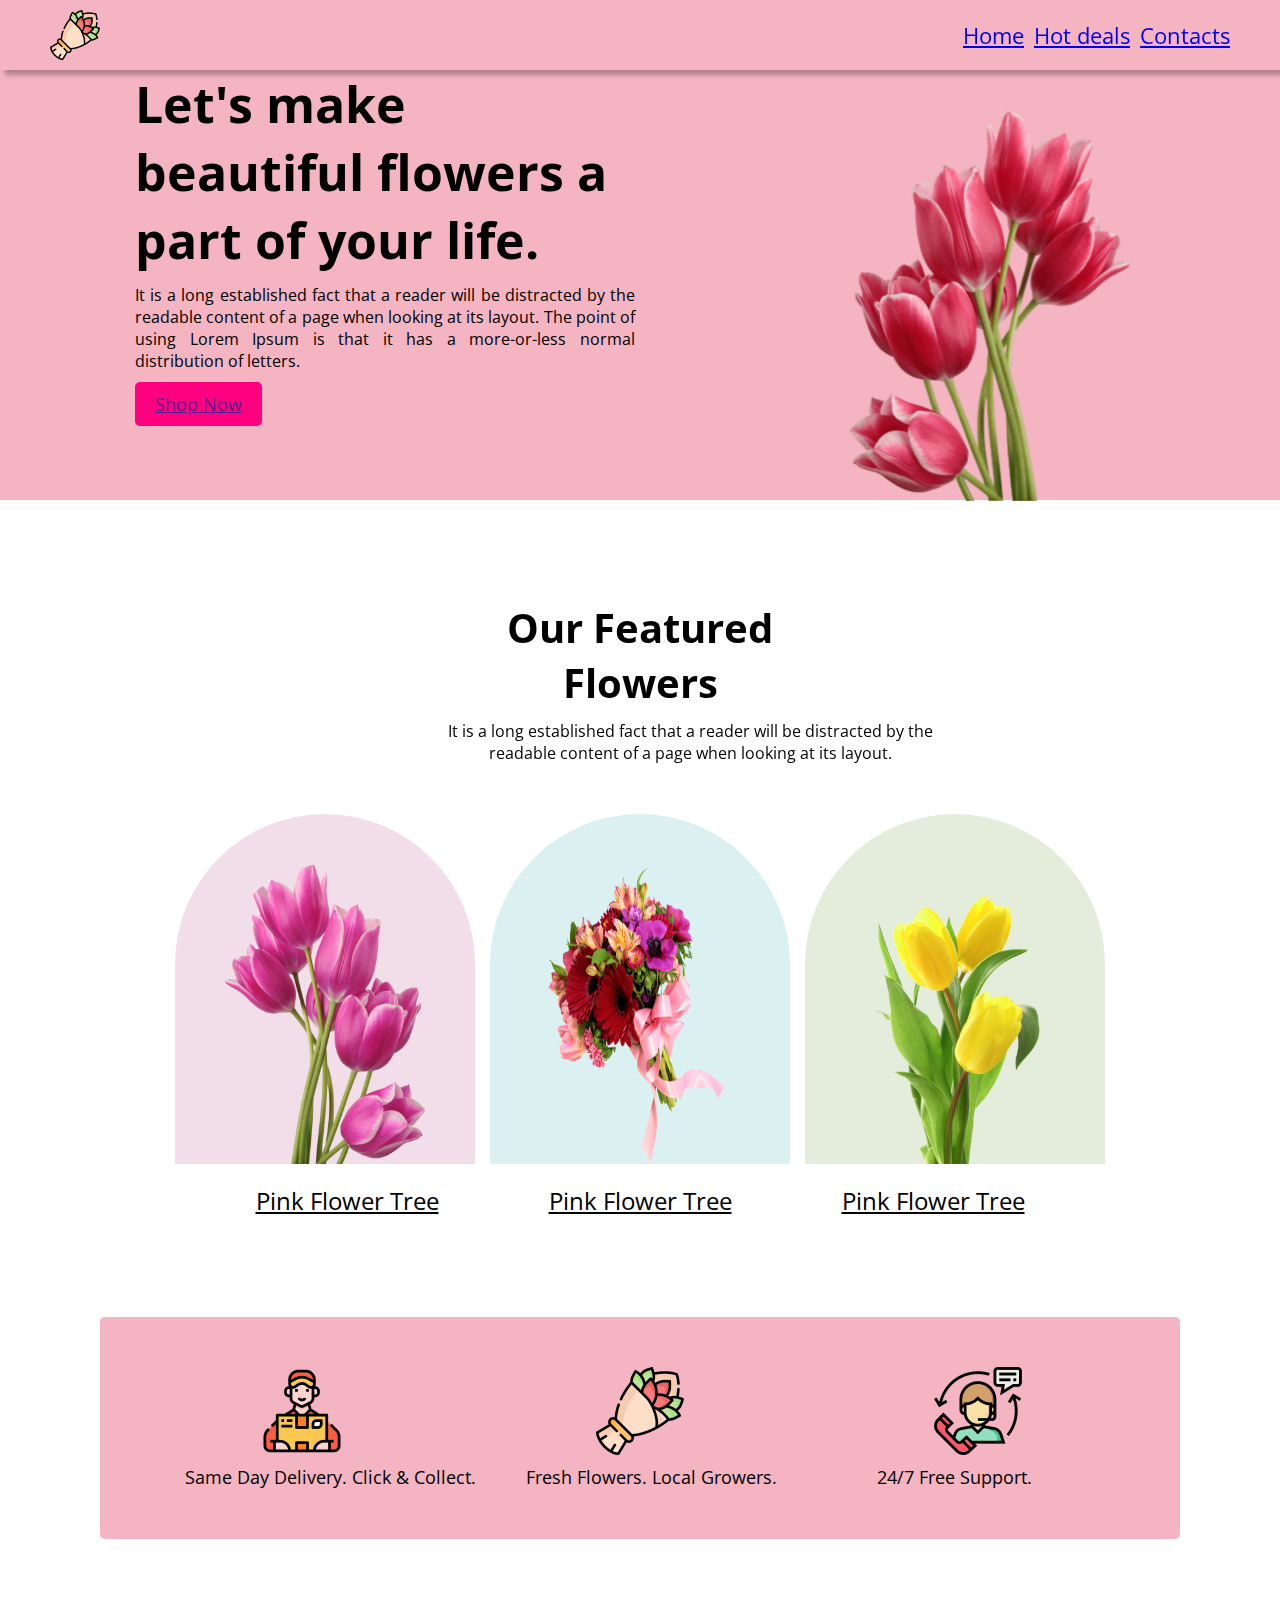
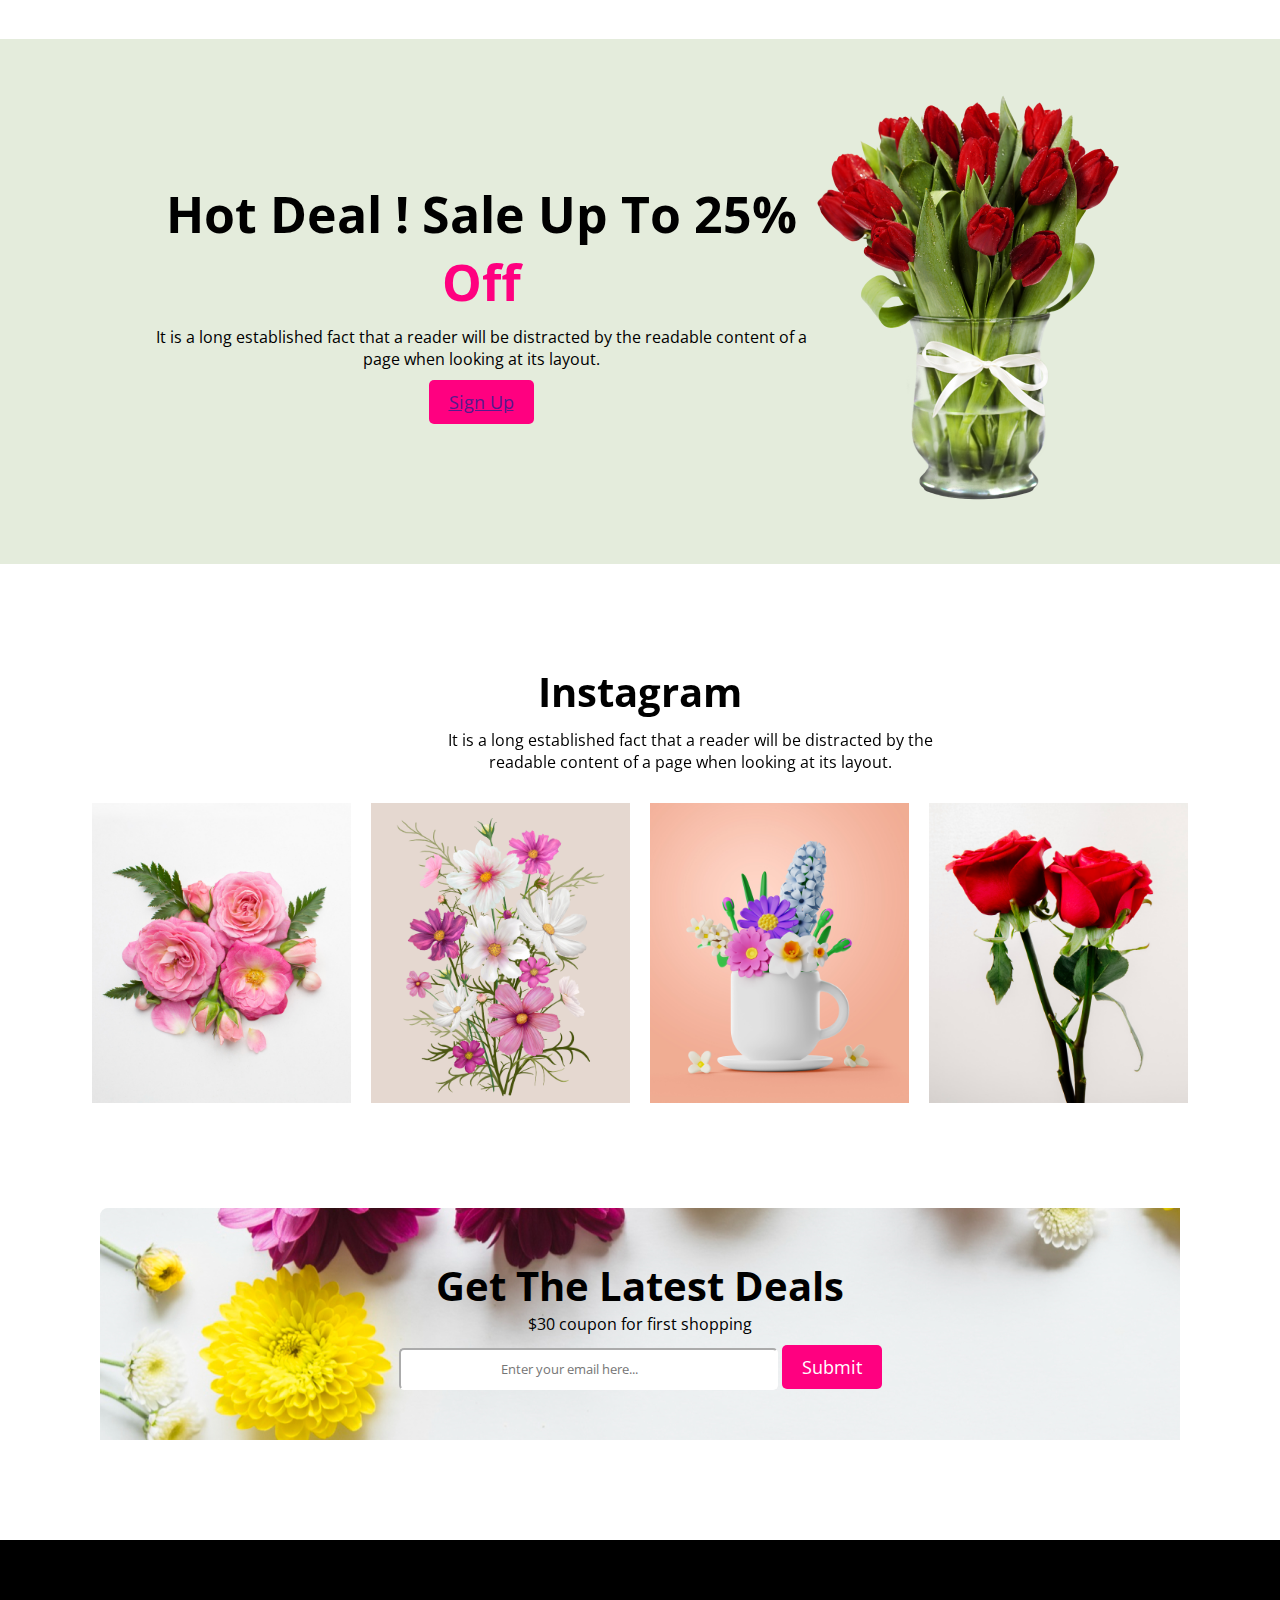
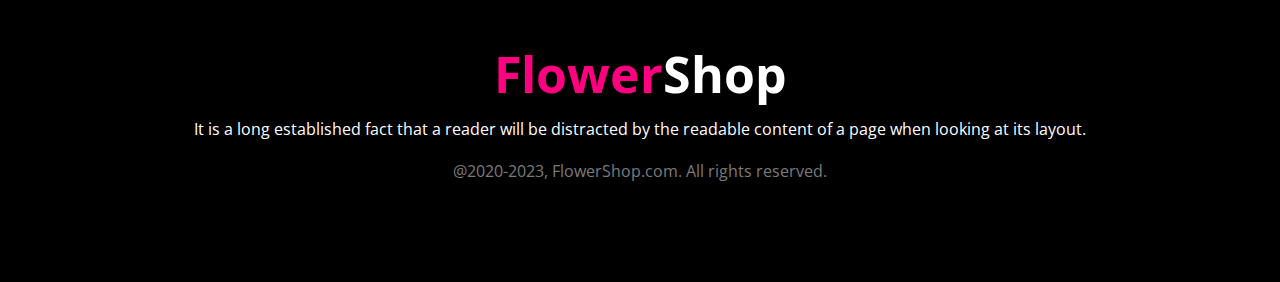
==== commit c2a58449: "last commit" ====
--- a/index.html
+++ b/index.html
@@ -16,10 +16,10 @@
         <nav>
             <div class="menus">
                 <img class="logo" src="Flower Asset/Group 58.png" alt="">
-                     <ul class="men">
-                        <li>Home</li>
-                        <li>Hot deals</li>
-                        <li>Contacts</li>
+                     <ul class="menu">
+                        <li><a href="index.html" class="home">Home</a></li>
+                        <li><a href="hotdeals.html" class="Hot-deals">Hot deals</a></li>
+                        <li><a href="Contacts.html" class="contacts">Contacts</a></li>
                     </ul>
             </div>
         <section class="header-con">
--- a/index.css
+++ b/index.css
@@ -25,25 +25,26 @@
     height: 70px;
     
 }
-.men{
+.menu{
     display: flex;
     list-style: none;
     gap: 10px;
     color: black;
-    /* background-color: transparent; */
-    /* margin-right: 100px; */
-    /* width: auto; */
+    
     background-size: cover;
-    padding-right: 100px;
-    
-    
-
-
-}
-.men:hover{
+    margin-right: 100px;
+    /* padding-right: 5px; */
+    
+
+
+}
+.menu:hover{
     cursor: pointer;
-    padding: 10px;
-}
+    color: rgb(255, 255, 255);
+    background-color: rgba(172, 6, 136, 0.562);
+    padding: 5px;
+}
+
 .logo{
     height: 50px;
 }
@@ -89,6 +90,7 @@
   border-radius: 5px;
   border: none;
   font-size: large; 
+  text-decoration: none;
   
 }
 .shop:hover{
@@ -183,7 +185,7 @@
 }
 .iname1{
     justify-content: left;
-    margin-left: 90px;
+    margin-left: 85px;
 }
 .iname2{
     justify-content: center;
